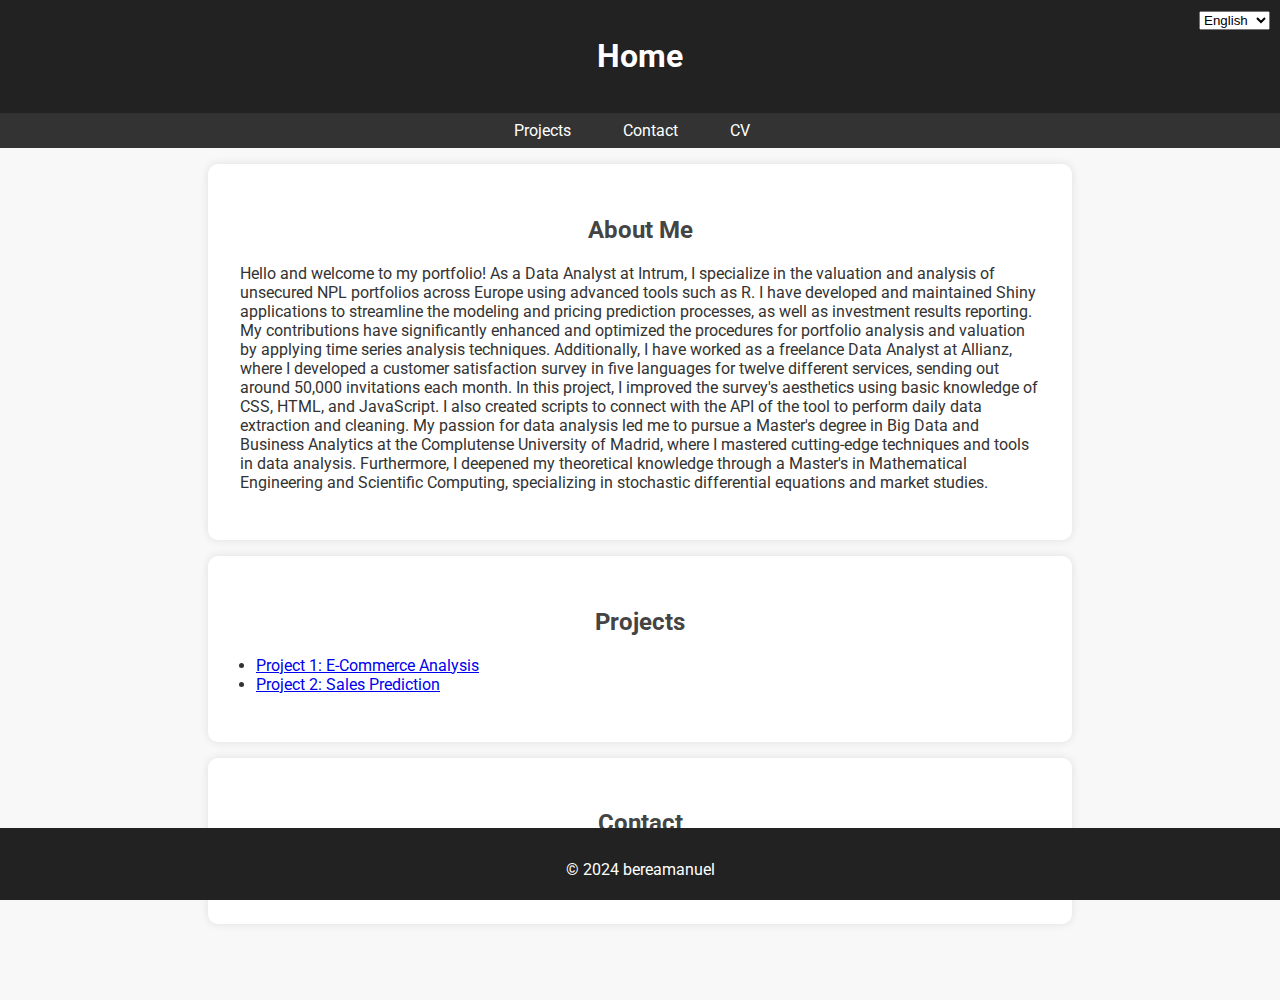
==== index.html @ 8ed94b35 "about" ====
<!DOCTYPE html>
<html lang="en">
<head>
    <meta charset="UTF-8">
    <meta name="viewport" content="width=device-width, initial-scale=1.0">
    <title>Manuel Berea's Data Science Portfolio</title>
    <link rel="stylesheet" href="styles.css">
    <script src="js/scripts.js" defer></script>
</head>
<body>
    <!-- Start progress bar -->
    <div id="progressBarContainer">
        <div id="progressBar"></div>
    </div>
    <!-- End progress bar -->
    <header>
        <div id="language-select">
            <select id="language" onchange="changeLanguage(event)">
                <option value="en">English</option>
                <option value="es">Español</option>
            </select>
        </div>
        <div data-lang="en">
            <h1>Home</h1>
        </div>
        <div data-lang="es" style="display: none;">
            <h1>Incio</h1>
        </div>
    </header>
    <nav>
        <div data-lang="en">
            <ul>
                <li><a href="projects/index_projects.html">Projects</a></li>
                <li><a href="#contact">Contact</a></li>
                <li><a href="about.html">CV</a></li>
            </ul>
        </div>
        <div data-lang="es" style="display: none;">
            <ul>
                <li><a href="projects/index_projects.html">Proyectos</a></li>
                <li><a href="#contact">Contacto</a></li>
                <li><a href="about.html">CV</a></li>
            </ul>
        </div>
    </nav>
    <section id="about">
        <div data-lang="en">
            <h2>About Me</h2>
            <p>Hello and welcome to my portfolio!

                As a Data Analyst at Intrum, I specialize in the valuation and analysis of unsecured NPL portfolios across Europe using advanced tools such as R. I have developed and maintained Shiny applications to streamline the modeling and pricing prediction processes, as well as investment results reporting. My contributions have significantly enhanced and optimized the procedures for portfolio analysis and valuation by applying time series analysis techniques.
                
                Additionally, I have worked as a freelance Data Analyst at Allianz, where I developed a customer satisfaction survey in five languages for twelve different services, sending out around 50,000 invitations each month. In this project, I improved the survey's aesthetics using basic knowledge of CSS, HTML, and JavaScript. I also created scripts to connect with the API of the tool to perform daily data extraction and cleaning.
                
                My passion for data analysis led me to pursue a Master's degree in Big Data and Business Analytics at the Complutense University of Madrid, where I mastered cutting-edge techniques and tools in data analysis. Furthermore, I deepened my theoretical knowledge through a Master's in Mathematical Engineering and Scientific Computing, specializing in stochastic differential equations and market studies.</p>
        </div>
        <div data-lang="es" style="display: none;">
            <h2>Sobre mi</h2>
            <p>¡Hola y bienvenido a mi portafolio!

                Como analista de datos en Intrum, me dedico a la valoración y análisis de carteras NPL no garantizadas en Europa utilizando herramientas avanzadas como R. He desarrollado y mantenido aplicaciones Shiny para facilitar el proceso de modelización y predicción de precios, así como la elaboración de informes de resultados de inversiones. Mis contribuciones han mejorado y optimizado significativamente los procedimientos de análisis y valoración de carteras mediante la aplicación de técnicas de análisis de series temporales.
                
                Además, he trabajado como analista de datos freelance en Allianz, donde desarrollé una encuesta de satisfacción del cliente en cinco idiomas para doce servicios distintos, enviando alrededor de 50,000 invitaciones cada mes. En este proyecto, mejoré la estética de la encuesta utilizando conocimientos básicos de CSS, HTML y JavaScript. También creé scripts para conectar con la API de la herramienta y realizar la extracción y limpieza de datos diariamente.
                
                Mi pasión por el análisis de datos me llevó a cursar un máster en Big Data y Business Analytics en la Universidad Complutense de Madrid, donde dominé técnicas y herramientas de vanguardia en análisis de datos. Además, profundicé mis conocimientos teóricos a través de un máster en Ingeniería Matemática y Computación Científica, especializándome en ecuaciones diferenciales estocásticas y estudios de mercado.</p>
        </div>
    </section>
    <section id="projects">
        <div data-lang="en">
            <h2>Projects</h2>
            <ul>
                <li><a href="projects/project1.html">Project 1: E-Commerce Analysis</a></li>
                <li><a href="projects/project2.html">Project 2: Sales Prediction</a></li>
            </ul>
        </div>
        <div data-lang="es" style="display: none;">
            <h2>Projectos</h2>
            <ul>
                <li><a href="projects/project1.html">Proyecto 1: Analisis de comercio electrónico</a></li>
                <li><a href="projects/project2.html">Proyecto 2: Predicción de ventas</a></li>
            </ul>
        </div>
    </section>
    <section id="contact">
        <div data-lang="en">
            <h2>Contact</h2>
            <p>You can reach me at <a href="mailto:mbaberearellano@gmail.com">mbaberearellano@gmail.com</a></p>
        </div>
        <div data-lang="es" style="display: none;">
            <h2>Contacto</h2>
            <p>Puedes contactarme en <a href="mailto:mbaberearellano@gmail.com">mbaberearellano@gmail.com</a></p>
        </div>
    </section>
    <footer>
        <p>&copy; 2024 bereamanuel</p>
    </footer>
    <button id="back-to-top" onclick="scrollToTop()">↑</button>
</body>
</html>
---- styles.css ----
/* Importar la fuente de Google Fonts */
@import url('https://fonts.googleapis.com/css2?family=Roboto:wght@400;700&display=swap');

body {
    font-family: 'Roboto', sans-serif;
    margin: 0;
    padding: 0;
    background-color: #f8f8f8;
    color: #333;
    padding-bottom: 60px;
}

header {
    background-color: #222;
    color: white;
    text-align: center;
    padding: 1em 0;
    position: relative;
}

#language-select {
    position: absolute;
    text-align: right;
    top: 10px;
    right: 10px;
    color: white;
}

nav ul {
    list-style-type: none;
    padding: 0;
    background-color: #333;
    text-align: center;
    margin: 0;
}

nav ul li {
    display: inline;
    margin-right: 1em;
}

nav ul li a {
    color: white;
    text-decoration: none;
    padding: 0.5em 1em;
    display: inline-block;
}

nav ul li a:hover {
    background-color: #555;
}

section {
    padding: 2em;
    background-color: white;
    margin: 1em auto;
    border-radius: 10px;
    box-shadow: 0 0 10px rgba(0, 0, 0, 0.1);
    max-width: 800px;
}

h1, h2 {
    color: #444;
    text-align: center;
}

h1 {
    color: white;
}

ul {
    padding-left: 1em;
}

footer {
    text-align: center;
    padding: 1em 0;
    background-color: #222;
    color: white;
    position: fixed;
    bottom: 0;
    width: 100%;
    height: 40px;
    z-index: 101; 
}


/* Progress bar style */
#progressBarContainer {
    position: fixed;
    bottom: 0;
    left: 0;
    width: 100%;
    height: 10px;
    background-color: #222;
    z-index: 102;
}


#progressBar {
    height: 10px;
    background-color: #f3f3f3; /* Cambia este color según tu esquema de colores */
    width: 0%;
}


/* "Back to Top" button */
#back-to-top {
    display: none;
    position: fixed;
    bottom: 80px; /* Justo encima de la barra de progreso */
    right: 30px;
    z-index: 1000;
    font-size: 18px;
    background-color: #4caf50;
    color: white;
    border: none;
    border-radius: 5px;
    padding: 10px;
    cursor: pointer;
}

#back-to-top:hover {
    background-color: #45a049;
}

/* "Back" Button */
#back-button {
    display: inline-block;
    margin-top: 20px;
    padding: 10px 20px;
    font-size: 16px;
    color: #f3f3f3;
    background-color: #222;
    border: none;
    border-radius: 5px;
    cursor: pointer;
}

#back-button:hover {
    background-color: #0056b3;
}
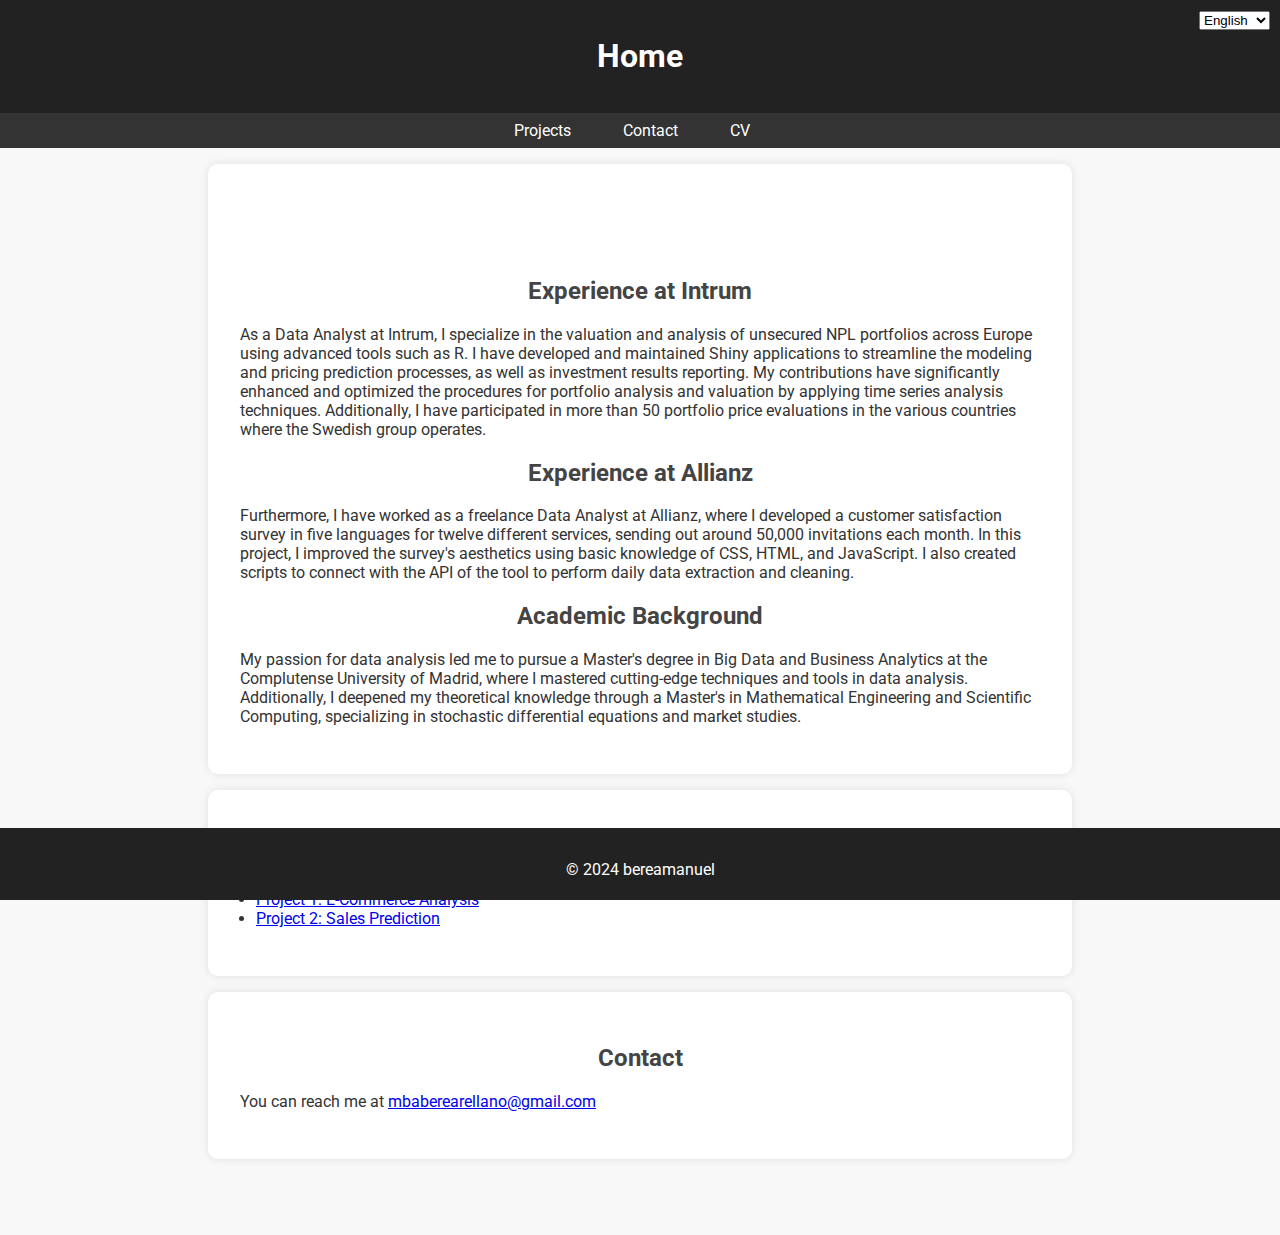
==== commit de694489: "index" ====
--- a/index.html
+++ b/index.html
@@ -45,25 +45,29 @@
     </nav>
     <section id="about">
         <div data-lang="en">
-            <h2>About Me</h2>
-            <p>Hello and welcome to my portfolio!
+            <h1>Hello and welcome to my portfolio!</h1>
 
-                As a Data Analyst at Intrum, I specialize in the valuation and analysis of unsecured NPL portfolios across Europe using advanced tools such as R. I have developed and maintained Shiny applications to streamline the modeling and pricing prediction processes, as well as investment results reporting. My contributions have significantly enhanced and optimized the procedures for portfolio analysis and valuation by applying time series analysis techniques.
-                
-                Additionally, I have worked as a freelance Data Analyst at Allianz, where I developed a customer satisfaction survey in five languages for twelve different services, sending out around 50,000 invitations each month. In this project, I improved the survey's aesthetics using basic knowledge of CSS, HTML, and JavaScript. I also created scripts to connect with the API of the tool to perform daily data extraction and cleaning.
-                
-                My passion for data analysis led me to pursue a Master's degree in Big Data and Business Analytics at the Complutense University of Madrid, where I mastered cutting-edge techniques and tools in data analysis. Furthermore, I deepened my theoretical knowledge through a Master's in Mathematical Engineering and Scientific Computing, specializing in stochastic differential equations and market studies.</p>
+            <h2>Experience at Intrum</h2>
+            <p>As a Data Analyst at Intrum, I specialize in the valuation and analysis of unsecured NPL portfolios across Europe using advanced tools such as R. I have developed and maintained Shiny applications to streamline the modeling and pricing prediction processes, as well as investment results reporting. My contributions have significantly enhanced and optimized the procedures for portfolio analysis and valuation by applying time series analysis techniques. Additionally, I have participated in more than 50 portfolio price evaluations in the various countries where the Swedish group operates.</p>
+        
+            <h2>Experience at Allianz</h2>
+            <p>Furthermore, I have worked as a freelance Data Analyst at Allianz, where I developed a customer satisfaction survey in five languages for twelve different services, sending out around 50,000 invitations each month. In this project, I improved the survey's aesthetics using basic knowledge of CSS, HTML, and JavaScript. I also created scripts to connect with the API of the tool to perform daily data extraction and cleaning.</p>
+        
+            <h2>Academic Background</h2>
+            <p>My passion for data analysis led me to pursue a Master's degree in Big Data and Business Analytics at the Complutense University of Madrid, where I mastered cutting-edge techniques and tools in data analysis. Additionally, I deepened my theoretical knowledge through a Master's in Mathematical Engineering and Scientific Computing, specializing in stochastic differential equations and market studies.</p>
         </div>
         <div data-lang="es" style="display: none;">
-            <h2>Sobre mi</h2>
-            <p>¡Hola y bienvenido a mi portafolio!
+            <h1>¡Hola y bienvenido a mi portfolio!</h1>
 
-                Como analista de datos en Intrum, me dedico a la valoración y análisis de carteras NPL no garantizadas en Europa utilizando herramientas avanzadas como R. He desarrollado y mantenido aplicaciones Shiny para facilitar el proceso de modelización y predicción de precios, así como la elaboración de informes de resultados de inversiones. Mis contribuciones han mejorado y optimizado significativamente los procedimientos de análisis y valoración de carteras mediante la aplicación de técnicas de análisis de series temporales.
-                
-                Además, he trabajado como analista de datos freelance en Allianz, donde desarrollé una encuesta de satisfacción del cliente en cinco idiomas para doce servicios distintos, enviando alrededor de 50,000 invitaciones cada mes. En este proyecto, mejoré la estética de la encuesta utilizando conocimientos básicos de CSS, HTML y JavaScript. También creé scripts para conectar con la API de la herramienta y realizar la extracción y limpieza de datos diariamente.
-                
-                Mi pasión por el análisis de datos me llevó a cursar un máster en Big Data y Business Analytics en la Universidad Complutense de Madrid, donde dominé técnicas y herramientas de vanguardia en análisis de datos. Además, profundicé mis conocimientos teóricos a través de un máster en Ingeniería Matemática y Computación Científica, especializándome en ecuaciones diferenciales estocásticas y estudios de mercado.</p>
-        </div>
+            <h2>Experiencia en Intrum</h2>
+            <p>Como analista de datos en Intrum, me dedico a la valoración y análisis de carteras NPL no garantizadas en Europa utilizando herramientas avanzadas como R. He desarrollado y mantenido aplicaciones Shiny para facilitar el proceso de modelización y predicción de precios, así como la elaboración de informes de resultados de inversiones. Mis contribuciones han mejorado y optimizado significativamente los procedimientos de análisis y valoración de carteras mediante la aplicación de técnicas de análisis de series temporales. Además, he participado en más de 50 evaluaciones de precio de portfolios en los distintos países en los que opera el grupo sueco.</p>
+
+            <h2>Experiencia en Allianz</h2>
+            <p>Además, he trabajado como analista de datos freelance en Allianz, donde desarrollé una encuesta de satisfacción del cliente en cinco idiomas para doce servicios distintos, enviando alrededor de 50,000 invitaciones cada mes. En este proyecto, mejoré la estética de la encuesta utilizando conocimientos básicos de CSS, HTML y JavaScript. También creé scripts para conectar con la API de la herramienta y realizar la extracción y limpieza de datos diariamente.</p>
+
+            <h2>Formación Académica</h2>
+            <p>Mi pasión por el análisis de datos me llevó a cursar un máster en Big Data y Business Analytics en la Universidad Complutense de Madrid, donde dominé técnicas y herramientas de vanguardia en análisis de datos. Además, profundicé mis conocimientos teóricos a través de un máster en Ingeniería Matemática y Computación Científica, especializándome en ecuaciones diferenciales estocásticas y estudios de mercado.</p>
+     </div>
     </section>
     <section id="projects">
         <div data-lang="en">
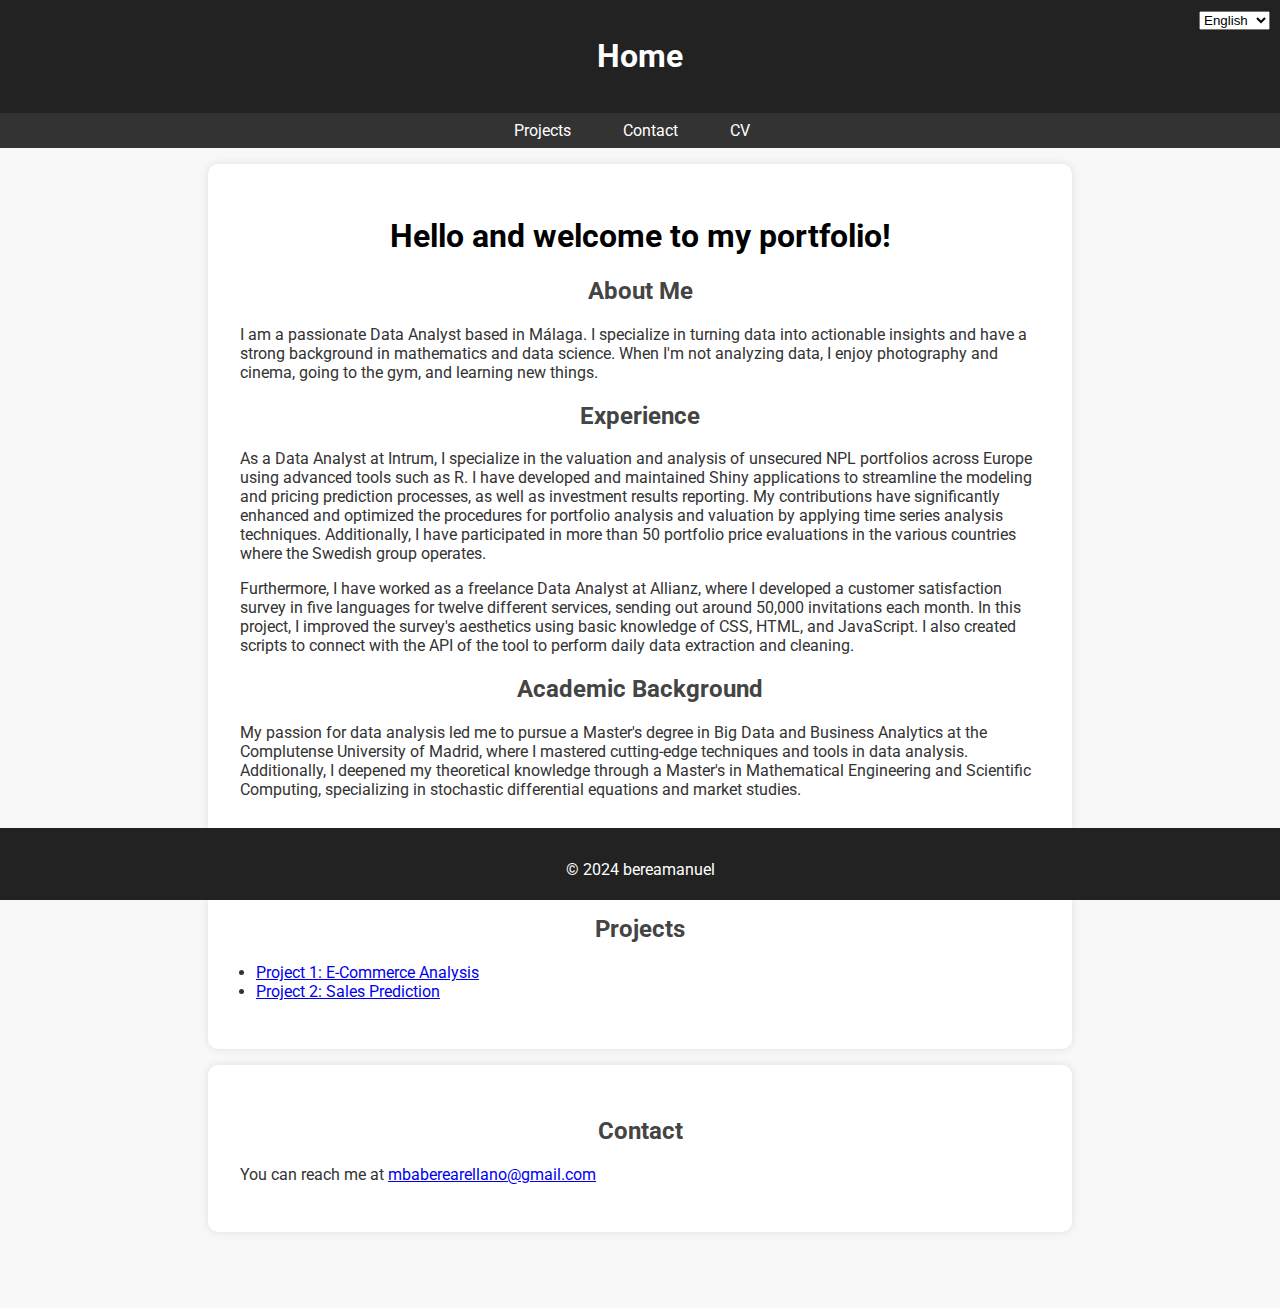
==== commit 0fc070a8: "index update" ====
--- a/index.html
+++ b/index.html
@@ -45,29 +45,31 @@
     </nav>
     <section id="about">
         <div data-lang="en">
-            <h1>Hello and welcome to my portfolio!</h1>
+            <h1 style="color: black;">Hello and welcome to my portfolio!</h1>
 
-            <h2>Experience at Intrum</h2>
+            <h2>About Me</h2>
+            <p>I am a passionate Data Analyst based in Málaga. I specialize in turning data into actionable insights and have a strong background in mathematics and data science. When I'm not analyzing data, I enjoy photography and cinema, going to the gym, and learning new things.</p>
+        
+            <h2>Experience</h2>
             <p>As a Data Analyst at Intrum, I specialize in the valuation and analysis of unsecured NPL portfolios across Europe using advanced tools such as R. I have developed and maintained Shiny applications to streamline the modeling and pricing prediction processes, as well as investment results reporting. My contributions have significantly enhanced and optimized the procedures for portfolio analysis and valuation by applying time series analysis techniques. Additionally, I have participated in more than 50 portfolio price evaluations in the various countries where the Swedish group operates.</p>
-        
-            <h2>Experience at Allianz</h2>
             <p>Furthermore, I have worked as a freelance Data Analyst at Allianz, where I developed a customer satisfaction survey in five languages for twelve different services, sending out around 50,000 invitations each month. In this project, I improved the survey's aesthetics using basic knowledge of CSS, HTML, and JavaScript. I also created scripts to connect with the API of the tool to perform daily data extraction and cleaning.</p>
         
             <h2>Academic Background</h2>
             <p>My passion for data analysis led me to pursue a Master's degree in Big Data and Business Analytics at the Complutense University of Madrid, where I mastered cutting-edge techniques and tools in data analysis. Additionally, I deepened my theoretical knowledge through a Master's in Mathematical Engineering and Scientific Computing, specializing in stochastic differential equations and market studies.</p>
         </div>
         <div data-lang="es" style="display: none;">
-            <h1>¡Hola y bienvenido a mi portfolio!</h1>
+            <h1 style="color: black;">¡Hola y bienvenido a mi portafolio!</h1>
 
-            <h2>Experiencia en Intrum</h2>
+            <h2>Sobre Mí</h2>
+            <p>Soy un apasionado analista de datos con base en Málaga. Me especializo en convertir datos en información procesable y tengo una sólida formación en matemáticas y ciencia de datos. Cuando no estoy analizando datos, disfruto de la fotografía y el cine, ir al gimnasio y aprender cosas.</p>
+        
+            <h2>Experiencia</h2>
             <p>Como analista de datos en Intrum, me dedico a la valoración y análisis de carteras NPL no garantizadas en Europa utilizando herramientas avanzadas como R. He desarrollado y mantenido aplicaciones Shiny para facilitar el proceso de modelización y predicción de precios, así como la elaboración de informes de resultados de inversiones. Mis contribuciones han mejorado y optimizado significativamente los procedimientos de análisis y valoración de carteras mediante la aplicación de técnicas de análisis de series temporales. Además, he participado en más de 50 evaluaciones de precio de portfolios en los distintos países en los que opera el grupo sueco.</p>
-
-            <h2>Experiencia en Allianz</h2>
             <p>Además, he trabajado como analista de datos freelance en Allianz, donde desarrollé una encuesta de satisfacción del cliente en cinco idiomas para doce servicios distintos, enviando alrededor de 50,000 invitaciones cada mes. En este proyecto, mejoré la estética de la encuesta utilizando conocimientos básicos de CSS, HTML y JavaScript. También creé scripts para conectar con la API de la herramienta y realizar la extracción y limpieza de datos diariamente.</p>
-
+        
             <h2>Formación Académica</h2>
             <p>Mi pasión por el análisis de datos me llevó a cursar un máster en Big Data y Business Analytics en la Universidad Complutense de Madrid, donde dominé técnicas y herramientas de vanguardia en análisis de datos. Además, profundicé mis conocimientos teóricos a través de un máster en Ingeniería Matemática y Computación Científica, especializándome en ecuaciones diferenciales estocásticas y estudios de mercado.</p>
-     </div>
+        </div>
     </section>
     <section id="projects">
         <div data-lang="en">
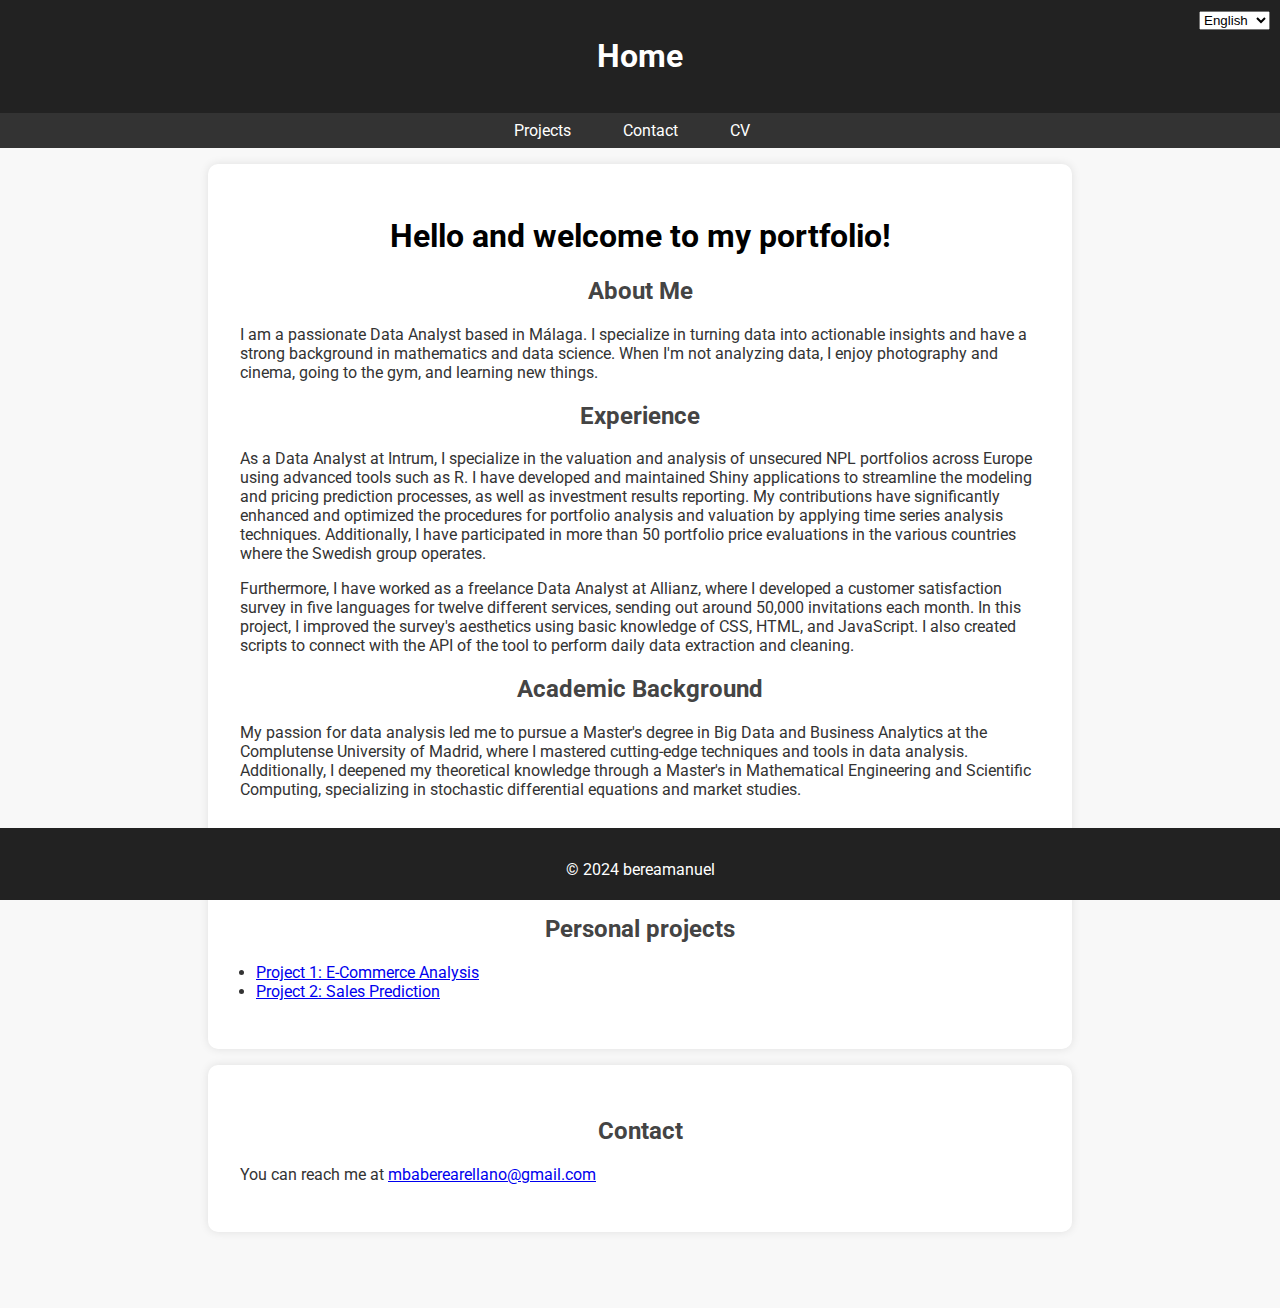
==== commit 11793c45: "" ====
--- a/index.html
+++ b/index.html
@@ -73,14 +73,14 @@
     </section>
     <section id="projects">
         <div data-lang="en">
-            <h2>Projects</h2>
+            <h2>Personal projects</h2>
             <ul>
                 <li><a href="projects/project1.html">Project 1: E-Commerce Analysis</a></li>
                 <li><a href="projects/project2.html">Project 2: Sales Prediction</a></li>
             </ul>
         </div>
         <div data-lang="es" style="display: none;">
-            <h2>Projectos</h2>
+            <h2>Projectos Personales</h2>
             <ul>
                 <li><a href="projects/project1.html">Proyecto 1: Analisis de comercio electrónico</a></li>
                 <li><a href="projects/project2.html">Proyecto 2: Predicción de ventas</a></li>
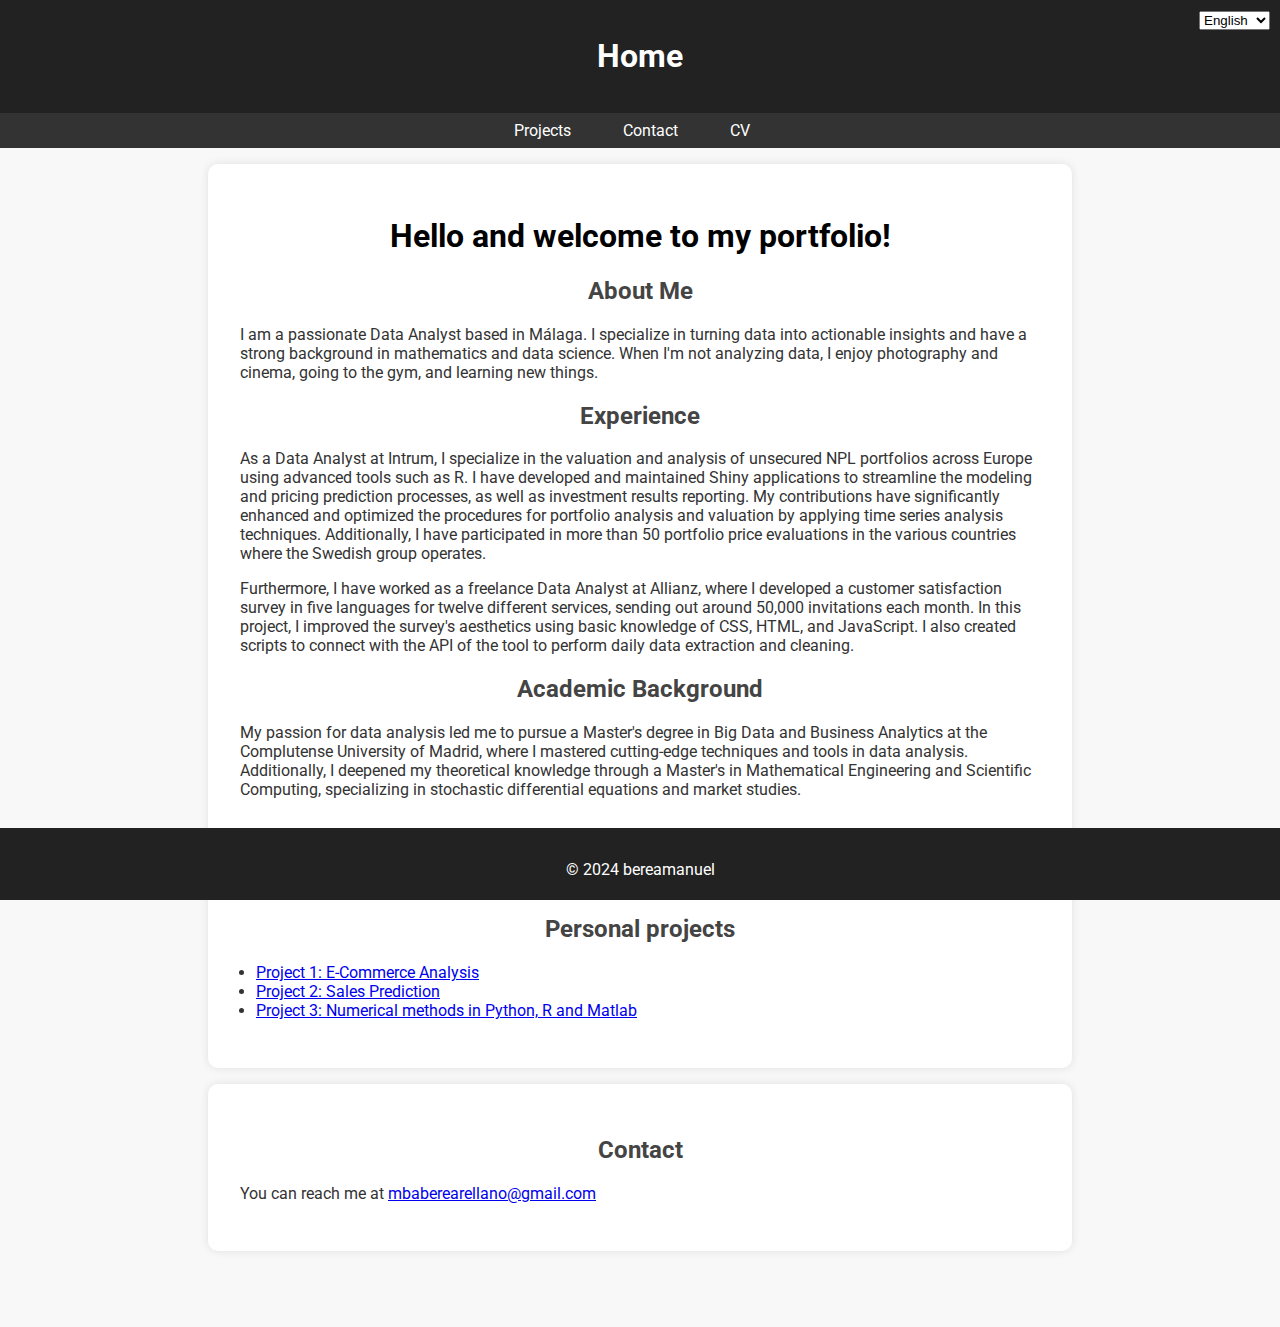
==== commit 54670f19: "project 3" ====
--- a/index.html
+++ b/index.html
@@ -77,6 +77,7 @@
             <ul>
                 <li><a href="projects/project1.html">Project 1: E-Commerce Analysis</a></li>
                 <li><a href="projects/project2.html">Project 2: Sales Prediction</a></li>
+                <li><a href="projects/project3.html">Project 3: Numerical methods in Python, R and Matlab</a></li>
             </ul>
         </div>
         <div data-lang="es" style="display: none;">
@@ -84,6 +85,7 @@
             <ul>
                 <li><a href="projects/project1.html">Proyecto 1: Analisis de comercio electrónico</a></li>
                 <li><a href="projects/project2.html">Proyecto 2: Predicción de ventas</a></li>
+                <li><a href="projects/project3.html">Proyecto 3: Métodos numéricos en Python, R y Matlab</a></li>
             </ul>
         </div>
     </section>
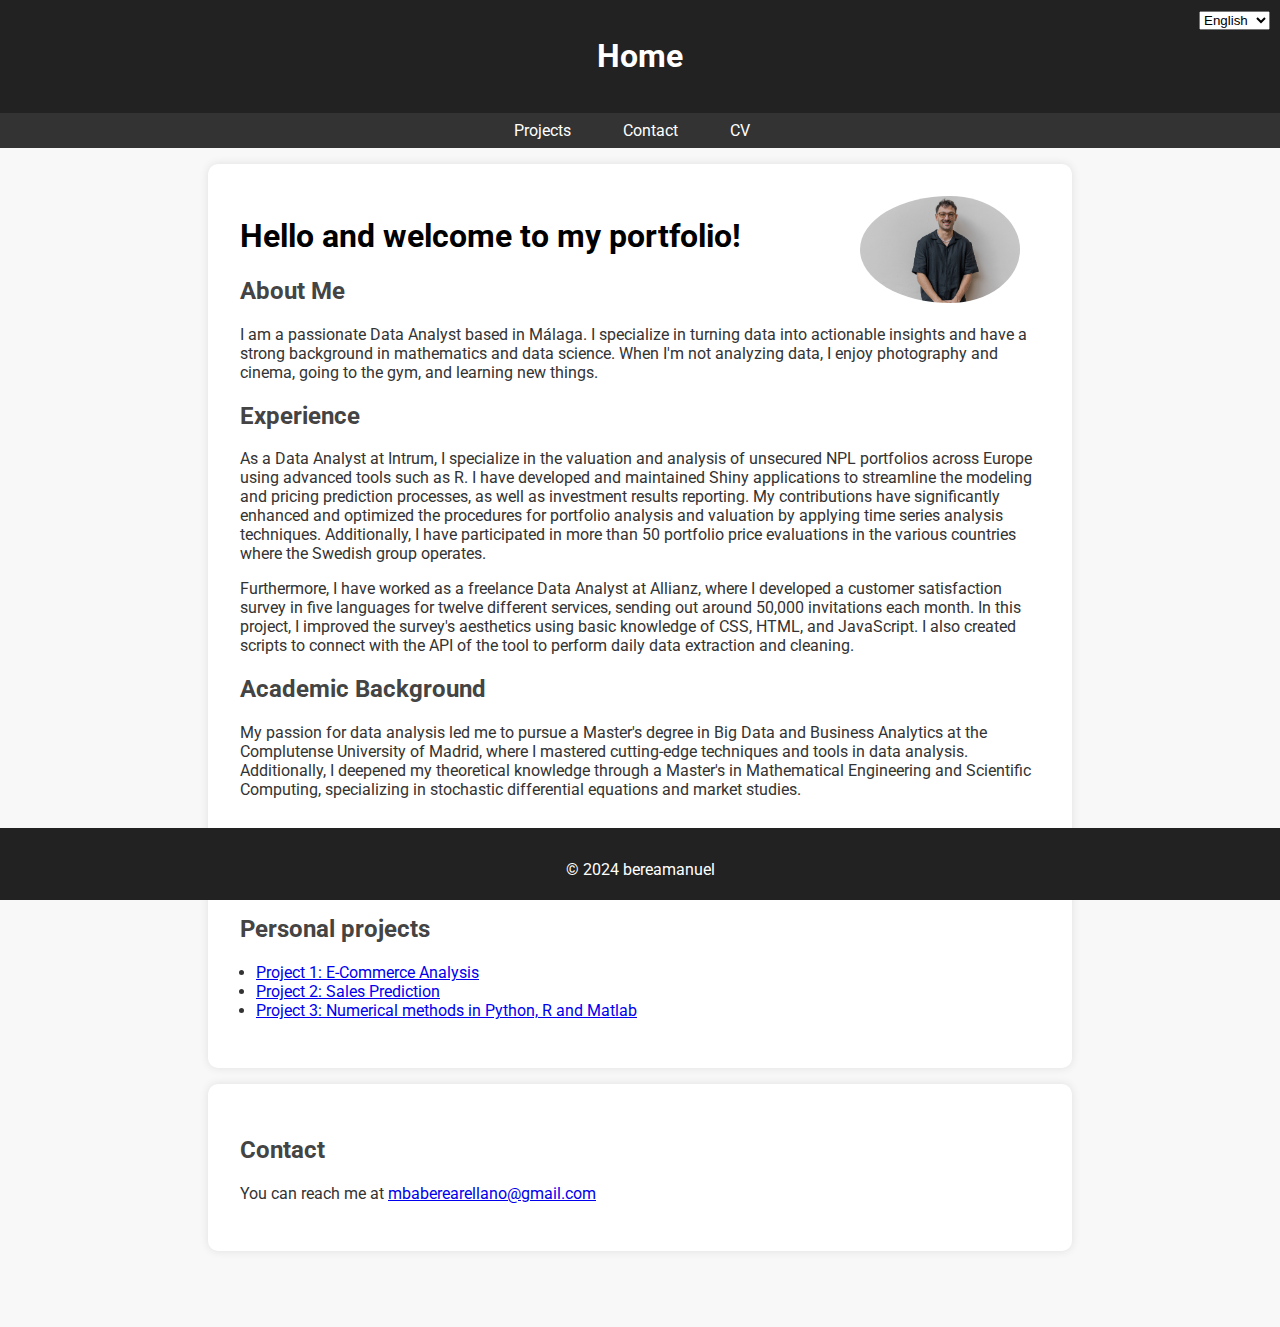
==== commit 1c036ead: "img" ====
--- a/index.html
+++ b/index.html
@@ -44,7 +44,9 @@
         </div>
     </nav>
     <section id="about">
+        <img src="im/me.jpg" alt="Foto de Perfil" class="responsive-img">
         <div data-lang="en">
+
             <h1 style="color: black;">Hello and welcome to my portfolio!</h1>
 
             <h2>About Me</h2>
--- a/styles.css
+++ b/styles.css
@@ -61,7 +61,6 @@
 
 h1, h2 {
     color: #444;
-    text-align: center;
 }
 
 h1 {
@@ -139,4 +138,16 @@
 
 #back-button:hover {
     background-color: #0056b3;
+}
+
+
+.responsive-img {
+    max-width: 100%;
+    height: auto;
+    border-radius: 50%;
+    width: 10em; /* Tamaño del círculo */
+    display: block;
+    margin: 0; /* Eliminar margen de la imagen */
+    float: right; /* Flotar a la izquierda */
+    padding-right: 20px;
 }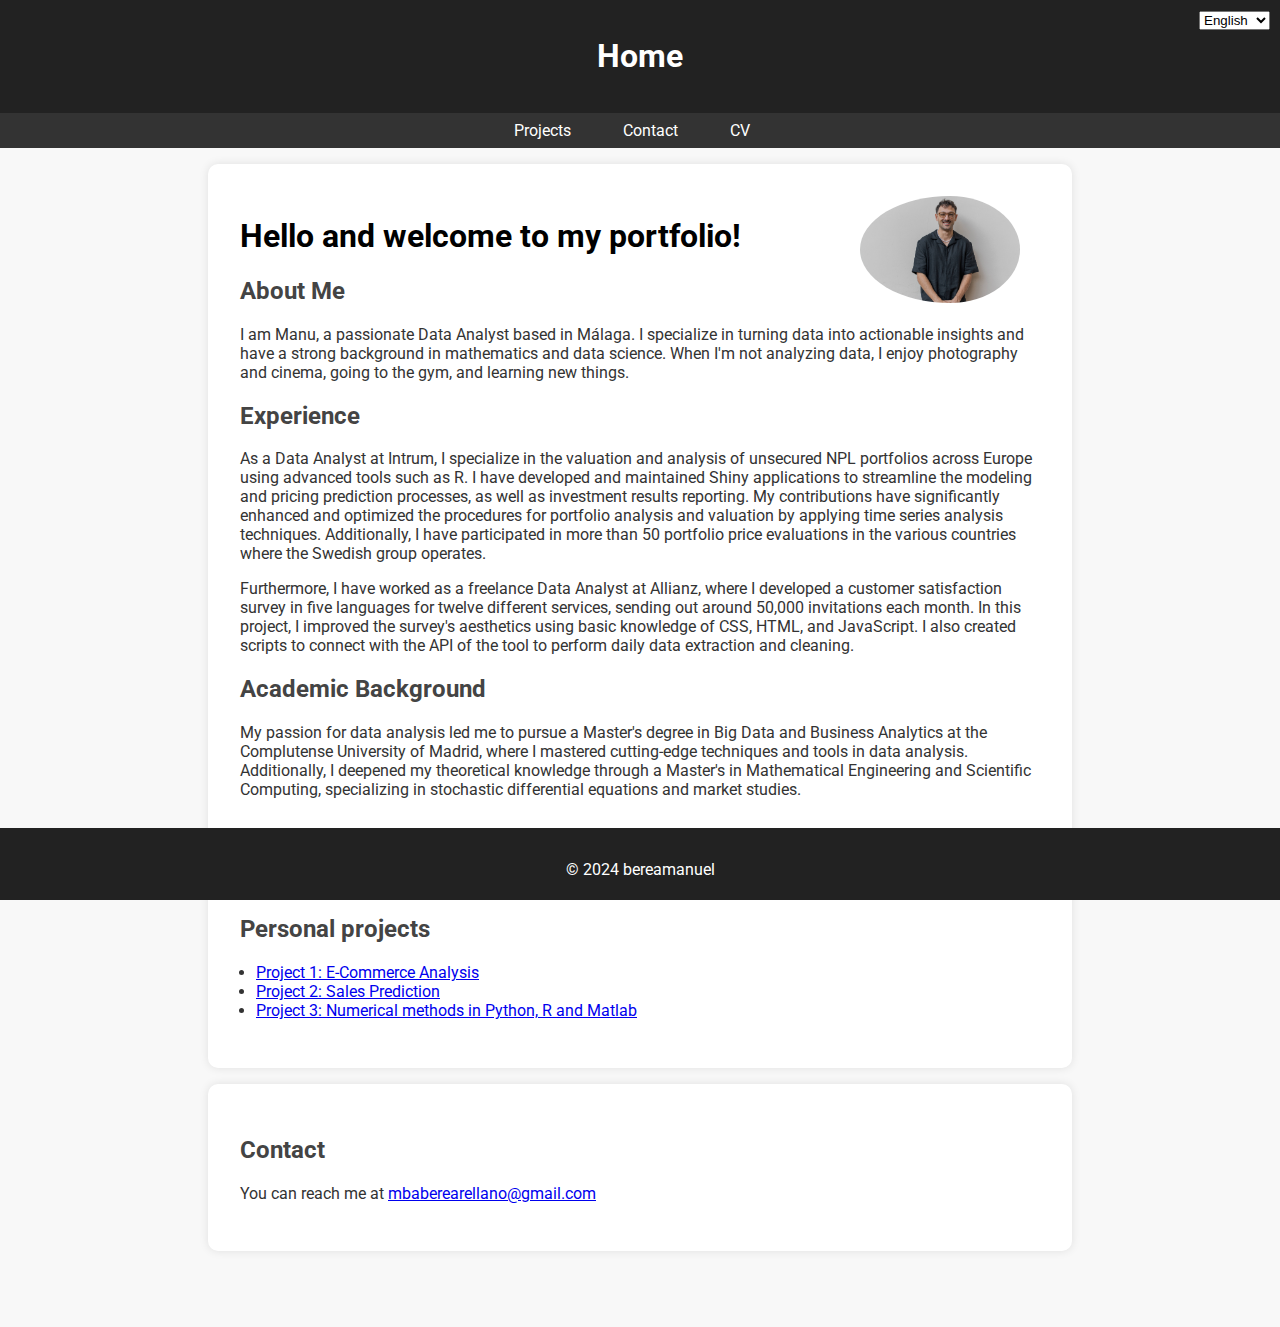
==== commit a421876e: "some corrections" ====
--- a/index.html
+++ b/index.html
@@ -50,7 +50,7 @@
             <h1 style="color: black;">Hello and welcome to my portfolio!</h1>
 
             <h2>About Me</h2>
-            <p>I am a passionate Data Analyst based in Málaga. I specialize in turning data into actionable insights and have a strong background in mathematics and data science. When I'm not analyzing data, I enjoy photography and cinema, going to the gym, and learning new things.</p>
+            <p>I am Manu, a passionate Data Analyst based in Málaga. I specialize in turning data into actionable insights and have a strong background in mathematics and data science. When I'm not analyzing data, I enjoy photography and cinema, going to the gym, and learning new things.</p>
         
             <h2>Experience</h2>
             <p>As a Data Analyst at Intrum, I specialize in the valuation and analysis of unsecured NPL portfolios across Europe using advanced tools such as R. I have developed and maintained Shiny applications to streamline the modeling and pricing prediction processes, as well as investment results reporting. My contributions have significantly enhanced and optimized the procedures for portfolio analysis and valuation by applying time series analysis techniques. Additionally, I have participated in more than 50 portfolio price evaluations in the various countries where the Swedish group operates.</p>
@@ -60,10 +60,10 @@
             <p>My passion for data analysis led me to pursue a Master's degree in Big Data and Business Analytics at the Complutense University of Madrid, where I mastered cutting-edge techniques and tools in data analysis. Additionally, I deepened my theoretical knowledge through a Master's in Mathematical Engineering and Scientific Computing, specializing in stochastic differential equations and market studies.</p>
         </div>
         <div data-lang="es" style="display: none;">
-            <h1 style="color: black;">¡Hola y bienvenido a mi portafolio!</h1>
+            <h1 style="color: black;">¡Hola y bienvenido a mi portfolio!</h1>
 
             <h2>Sobre Mí</h2>
-            <p>Soy un apasionado analista de datos con base en Málaga. Me especializo en convertir datos en información procesable y tengo una sólida formación en matemáticas y ciencia de datos. Cuando no estoy analizando datos, disfruto de la fotografía y el cine, ir al gimnasio y aprender cosas.</p>
+            <p>Soy Manu, un apasionado analista de datos con base en Málaga. Me especializo en convertir datos en información procesable y tengo una sólida formación en matemáticas y ciencia de datos. Cuando no estoy analizando datos, disfruto de la fotografía y el cine, ir al gimnasio y aprender cosas.</p>
         
             <h2>Experiencia</h2>
             <p>Como analista de datos en Intrum, me dedico a la valoración y análisis de carteras NPL no garantizadas en Europa utilizando herramientas avanzadas como R. He desarrollado y mantenido aplicaciones Shiny para facilitar el proceso de modelización y predicción de precios, así como la elaboración de informes de resultados de inversiones. Mis contribuciones han mejorado y optimizado significativamente los procedimientos de análisis y valoración de carteras mediante la aplicación de técnicas de análisis de series temporales. Además, he participado en más de 50 evaluaciones de precio de portfolios en los distintos países en los que opera el grupo sueco.</p>
